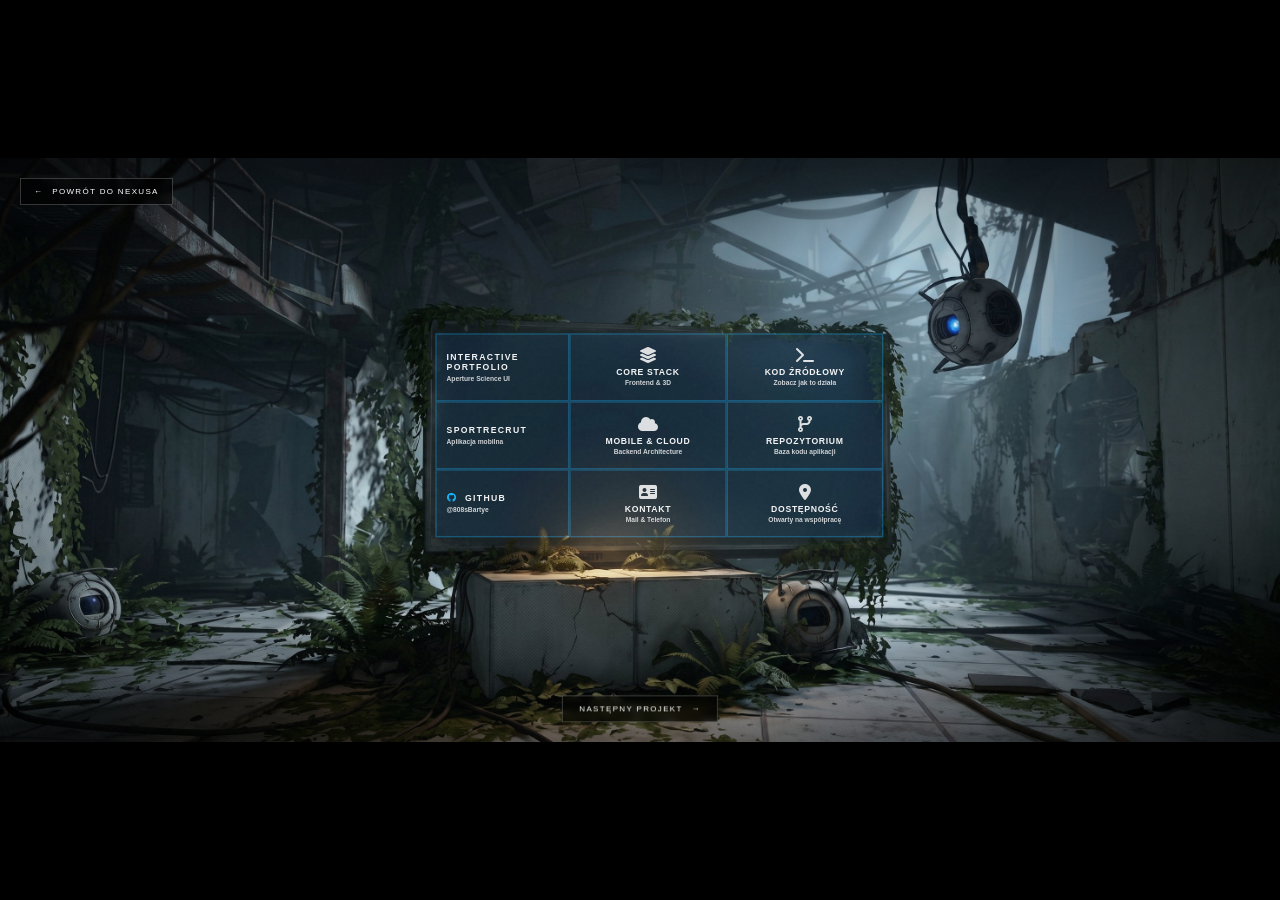
==== chamber_a.html @ 3c085a0e "feat: add github icon to bottom-left info-bar in chamber_a" ====
<!DOCTYPE html>
<html lang="pl">

<head>
    <meta charset="UTF-8">
    <meta name="viewport" content="width=device-width, initial-scale=1.0">
    <title>Overgrown Chamber - Aperture Science</title>
    <link rel="stylesheet" href="css/viewport.css">
    <link rel="stylesheet" href="css/chamber.css">
    <link rel="stylesheet" href="https://cdnjs.cloudflare.com/ajax/libs/font-awesome/6.4.0/css/all.min.css">
    <script src="https://cdnjs.cloudflare.com/ajax/libs/gsap/3.12.2/gsap.min.js"></script>
</head>

<body class="chamber-postapo">
    <div id="aperture-viewport">
        <!-- Noise overlay -->
        <div class="noise-overlay"></div>

        <!-- Vignette -->
        <div class="vignette"></div>

        <!-- Return button - always fixed -->
        <button class="return-btn" onclick="returnToNexus()">
            <span>&larr;</span> POWRÓT DO NEXUSA
        </button>

        <!-- Next Project Button -->
        <button class="next-project-btn" onclick="goToNextProject()">
            NASTĘPNY PROJEKT <span>&rarr;</span>
        </button>

        <!-- Environment Wrapper with background -->
        <div class="environment-wrapper">
            <!-- Chamber Content Container -->
            <div id="chamber-content">

                <!-- VIEW: Grid Overview -->
                <div id="grid-view" class="view active">
                    <!-- Left Column: 3 horizontal bars -->
                    <div class="left-column">
                        <div class="info-bar" data-section="main-info" onclick="showSection('main-info')">
                            <h3>INTERACTIVE PORTFOLIO</h3>
                            <p>Aperture Science UI</p>
                        </div>
                        <div class="info-bar" data-section="about" onclick="showSection('about')">
                            <h3>SPORTRECRUT</h3>
                            <p>Aplikacja mobilna</p>
                        </div>
                        <div class="info-bar" data-section="description" onclick="showSection('description')">
                            <h3><i class="fab fa-github"></i> GITHUB</h3>
                            <p>@808sBartye</p>
                        </div>
                    </div>

                    <!-- Right Grid: 2x3 with icons -->
                    <div class="right-grid">
                        <div class="grid-tile" data-section="tech-stack" onclick="showSection('tech-stack')">
                            <i class="fas fa-layer-group"></i>
                            <h4>CORE STACK</h4>
                            <span>Frontend & 3D</span>
                        </div>
                        <div class="grid-tile" data-section="challenges" onclick="showSection('challenges')">
                            <i class="fas fa-terminal"></i>
                            <h4>KOD ŹRÓDŁOWY</h4>
                            <span>Zobacz jak to działa</span>
                        </div>
                        <div class="grid-tile" data-section="features" onclick="showSection('features')">
                            <i class="fas fa-cloud"></i>
                            <h4>MOBILE & CLOUD</h4>
                            <span>Backend Architecture</span>
                        </div>
                        <div class="grid-tile" data-section="demo" onclick="showSection('demo')">
                            <i class="fas fa-code-branch"></i>
                            <h4>REPOZYTORIUM</h4>
                            <span>Baza kodu aplikacji</span>
                        </div>
                        <div class="grid-tile" data-section="github" onclick="showSection('github')">
                            <i class="fas fa-address-card"></i>
                            <h4>KONTAKT</h4>
                            <span>Mail & Telefon</span>
                        </div>
                        <div class="grid-tile contact-tile" data-section="contact" onclick="showSection('contact')">
                            <i class="fas fa-map-marker-alt"></i>
                            <h4>DOSTĘPNOŚĆ</h4>
                            <span>Otwarty na współpracę</span>
                        </div>
                    </div>
                </div>

                <!-- VIEW: Section Detail (hidden by default) -->
                <div id="section-view" class="view">
                    <button class="back-btn" onclick="showGrid()">
                        <i class="fas fa-arrow-left"></i> WRÓĆ
                    </button>
                    <div class="section-content" id="section-content">
                        <!-- Content loaded dynamically -->
                    </div>
                </div>

            </div>
        </div>

        <!-- Page Transition Overlay -->
        <div class="page-transition-overlay"></div>

        <script>
            // Section content data
            const sectionData = {
                'main-info': {
                    title: 'O PROJEKCIE',
                    content: '<p>Projekt, w którym się obecnie znajdujesz. W pełni responsywne portfolio webowe zaprojektowane od zera w estetyce terminali laboratoryjnych z Portala 2. Strona stanowi moje bezpośrednie środowisko testowe. Zaimplementowałem tu customowe animacje, zarządzanie stanem oraz integrację obiektów 3D, dbając o pełną optymalizację kodu i płynność interfejsu.</p>'
                },
                'about': {
                    title: 'O PROJEKCIE',
                    content: '<p>Zaawansowana platforma mobilna (iOS/Android) rozwiązująca problem rekrutacji do amatorskich drużyn sportowych.</p><p>Jako główny twórca zaimplementowałem systemy grywalizacji oparte na utrzymywaniu aktywności (streaki), moduły analityczne oraz zaawansowane heatmapy odwzorowujące aktywność użytkowników na mapie.</p><p><strong>🏆 Projekt zajął 3. miejsce na lokalnym hackathonie.</strong></p>'
                },
                'description': {
                    title: 'PROFIL GITHUB',
                    githubUrl: 'https://github.com/808sBartye',
                    content: '<p>Przekierowanie do głównego profilu. Zobacz historię commitów, workflow i pozostałe mniejsze projekty.</p><p><a href="https://github.com/808sBartye" target="_blank" class="action-btn"><i class="fab fa-github"></i> Przejdź do profilu @808sBartye</a></p>'
                },
                'tech-stack': {
                    title: 'CORE STACK',
                    content: '<p>Architektura aplikacji oparta na czystym i wydajnym kodzie:</p><ul><li><i class="fab fa-react"></i> React & TypeScript &ndash; logika i UI</li><li><i class="fab fa-css3-alt"></i> Zaawansowany CSS &ndash; customowe animacje i responsywność</li><li><i class="fas fa-cube"></i> Three.js &ndash; renderowanie obiektów przestrzennych 3D</li></ul>'
                },
                'challenges': {
                    title: 'KOD ŹRÓDŁOWY',
                    githubUrl: 'https://github.com/808sBartye/Poral2-Portfolio',
                    content: '<p>Przekierowanie do repozytorium. Zobacz architekturę całego interfejsu w kodzie źródłowym.</p><p><a href="https://github.com/808sBartye/Poral2-Portfolio" target="_blank" class="action-btn"><i class="fab fa-github"></i> Kod źródłowy portfolio</a></p>'
                },
                'features': {
                    title: 'MOBILE & CLOUD',
                    content: '<p>Projekt zbudowany w środowisku cross-platformowym z chmurowym backendem:</p><ul><li><i class="fab fa-react"></i> React Native &ndash; aplikacja mobilna (iOS/Android)</li><li><i class="fas fa-database"></i> Supabase & PostgreSQL &ndash; relacyjna baza danych i logika</li><li><i class="fas fa-fire"></i> Firebase &ndash; autoryzacja i system powiadomień</li></ul>'
                },
                'demo': {
                    title: 'REPOZYTORIUM',
                    githubUrl: 'https://github.com/808sBartye/SportRecrut',
                    content: '<p>Przekierowanie do repozytorium. Sprawdź czystość kodu i strukturę bazy danych aplikacji SportRecrut.</p><p><a href="https://github.com/808sBartye/SportRecrut" target="_blank" class="action-btn"><i class="fab fa-github"></i> Repozytorium SportRecrut</a></p>'
                },
                'github': {
                    title: 'KONTAKT',
                    content: '<p>Zapraszam do bezpośredniego kontaktu biznesowego i rekrutacyjnego:</p><ul><li><i class="fas fa-envelope"></i> <strong>E-mail:</strong> bmajocha@outlook.com</li><li><i class="fas fa-phone"></i> <strong>Telefon:</strong> +48 668 170 858</li></ul>'
                },
                'contact': {
                    title: 'DOSTĘPNOŚĆ',
                    content: '<p><strong>Aktualna lokalizacja:</strong> Nowy Sącz (i okolice)</p><p>Jestem w pełni gotowy do podjęcia pracy jako Junior Developer lub stażysta. Aktywnie rozważam pracę w modelu zdalnym, hybrydowym oraz <strong>pełną relokację</strong>.</p>'
                }
            };

            // Show section with GSAP animation (like education)
            function showSection(sectionId) {
                const gridView = document.getElementById('grid-view');
                const sectionView = document.getElementById('section-view');
                const sectionContent = document.getElementById('section-content');

                const data = sectionData[sectionId];
                if (!data) return;

                sectionContent.innerHTML = `<h2>${data.title}</h2>${data.content}`;

                if (data.githubUrl) {
                    window.open(data.githubUrl, '_blank');
                }

                // GSAP transition
                const tl = gsap.timeline();

                tl.to(gridView, {
                    opacity: 0,
                    scale: 0.95,
                    duration: 0.3,
                    ease: "power2.in",
                    onComplete: () => {
                        gridView.classList.remove('active');
                        sectionView.classList.add('active');
                    }
                })
                    .fromTo(sectionView,
                        { opacity: 0, x: 50 },
                        { opacity: 1, x: 0, duration: 0.4, ease: "power2.out" }
                    )
                    .fromTo('.section-content > *',
                        { opacity: 0, y: 20 },
                        { opacity: 1, y: 0, duration: 0.3, stagger: 0.1 }
                    );
            }

            // Show grid with GSAP animation
            function showGrid() {
                const gridView = document.getElementById('grid-view');
                const sectionView = document.getElementById('section-view');

                const tl = gsap.timeline();

                tl.to(sectionView, {
                    opacity: 0,
                    x: -50,
                    duration: 0.3,
                    ease: "power2.in",
                    onComplete: () => {
                        sectionView.classList.remove('active');
                        gridView.classList.add('active');
                    }
                })
                    .fromTo(gridView,
                        { opacity: 0, scale: 0.95 },
                        { opacity: 1, scale: 1, duration: 0.4, ease: "power2.out" }
                    );
            }

            // Return to Nexus
            function returnToNexus() {
                if (typeof transitionTo === 'function') {
                    transitionTo('projects.html');
                } else {
                    window.location.href = 'projects.html';
                }
            }

            // Next project button (cycles A -> B -> A)
            function goToNextProject() {
                if (typeof transitionTo === 'function') {
                    transitionTo('chamber_b.html');
                } else {
                    window.location.href = 'chamber_b.html';
                }
            }
        </script>
        <script src="js/aperture-audio.js"></script>
        <script src="js/aperture-transitions.js"></script>
        <script src="js/aperture-scale.js"></script>
    </div><!-- /#aperture-viewport -->
</body>

</html>
---- css/viewport.css ----
html, body {
    width: 100%;
    height: 100%;
    margin: 0;
    padding: 0;
    overflow: hidden;
    background: #000;
    cursor: url('../assets/cursor/Normal.cur'), auto !important;
    /* Letterbox: center the viewport box */
    display: flex;
    justify-content: center;
    align-items: center;
    min-height: 100vh;
}

/* Interaktywne elementy - kursor */
a, button, .education-card, .rozszerz-opis, .expand-description, [role="button"], .robot-sprite, .grid-item, .grid-tile, .info-bar, .core-link, body.portal-hover, body.portal-hover *, a * {
    cursor: url('../assets/cursor/Alternate-Link.cur'), pointer !important;
}

/* ══ GLOBAL APERTURE VIEWPORT — Letterbox container ══ */
#aperture-viewport {
    position: relative;
    width: 1920px;
    height: 876px;
    transform-origin: center center;
    overflow: hidden;
    flex-shrink: 0;
}

/* ══ CHAMBER OVERLAY — Audio-visual transition layer ══ */
/* Starts fully opaque (black screen) on each page load.  */
/* aperture-transitions.js fades it in/out on navigation. */
.chamber-overlay {
    position: absolute;
    inset: 0;
    background: #000;
    z-index: 10000;
    pointer-events: none;
    opacity: 1;
    transition: opacity 1s ease;
}
---- css/chamber.css ----
/* Chamber Styles - Shared for both Postapo and Office */

* {
    margin: 0;
    padding: 0;
    box-sizing: border-box;
}



/* Environment Wrapper - full-size, contains background and UI */
.environment-wrapper {
    position: absolute;
    inset: 0;
    width: 100%;
    height: 100%;
    overflow: hidden;
    perspective: 1000px;
    font-family: 'Orbitron', sans-serif;
    z-index: 1;
}

/* Background styles for different chambers */
/* Applied to body — now #aperture-viewport provides the clipping boundary */
.chamber-postapo .environment-wrapper {
    background: url('../assets/projects/postapo-bg.jpg') center/cover no-repeat;
}

.chamber-office .environment-wrapper {
    background: url('../assets/projects/offce-bg.jpg') center/cover no-repeat;
}

/* Noise overlay */
.noise-overlay {
    position: absolute;
    top: 0;
    left: 0;
    width: 100%;
    height: 100%;
    pointer-events: none;
    z-index: 5;
    opacity: 0.03;
    background-image: url("data:image/svg+xml,%3Csvg viewBox='0 0 200 200' xmlns='http://www.w3.org/2000/svg'%3E%3Cfilter id='noiseFilter'%3E%3CfeTurbulence type='fractalNoise' baseFrequency='0.9' numOctaves='4' stitchTiles='stitch'/%3E%3C/filter%3E%3Crect width='100%25' height='100%25' filter='url(%23noiseFilter)'/%3E%3C/svg%3E");
}

/* Vignette effect */
.vignette {
    position: absolute;
    top: 0;
    left: 0;
    width: 100%;
    height: 100%;
    pointer-events: none;
    z-index: 6;
    background: radial-gradient(ellipse at center, transparent 50%, rgba(0, 0, 0, 0.6) 100%);
}

/* Scanlines for projector effect (Office chamber) */
.scanlines {
    position: absolute;
    top: 0;
    left: 0;
    width: 100%;
    height: 100%;
    pointer-events: none;
    z-index: 7;
    background: repeating-linear-gradient(
        0deg,
        transparent,
        transparent 2px,
        rgba(0, 0, 0, 0.03) 2px,
        rgba(0, 0, 0, 0.03) 4px
    );
}

.chamber-postapo .scanlines {
    display: none;
}

/* Return button */
.return-btn {
    position: absolute;
    top: 30px;
    left: 30px;
    z-index: 100;
    background: rgba(0, 0, 0, 0.6);
    border: 1px solid rgba(255, 255, 255, 0.3);
    color: #fff;
    padding: 12px 20px;
    font-family: 'Orbitron', sans-serif;
    font-size: 12px;
    letter-spacing: 2px;
    cursor: pointer;
    transition: all 0.3s ease;
    backdrop-filter: blur(5px);
}

.return-btn:hover {
    background: rgba(255, 255, 255, 0.1);
    border-color: rgba(255, 255, 255, 0.6);
    box-shadow: 0 0 15px rgba(255, 255, 255, 0.3);
}

.return-btn span {
    margin-right: 8px;
}

/* Next Project Button */
.next-project-btn {
    position: absolute;
    bottom: 30px;
    left: 50%;
    transform: translateX(-50%);
    z-index: 100;
    background: rgba(0, 0, 0, 0.6);
    border: 1px solid rgba(255, 255, 255, 0.3);
    color: #fff;
    padding: 12px 25px;
    font-family: 'Orbitron', sans-serif;
    font-size: 12px;
    letter-spacing: 2px;
    cursor: pointer;
    transition: all 0.3s ease;
    backdrop-filter: blur(5px);
}

.next-project-btn:hover {
    background: rgba(255, 255, 255, 0.1);
    border-color: rgba(255, 255, 255, 0.6);
    box-shadow: 0 0 15px rgba(255, 255, 255, 0.3);
}

.next-project-btn span {
    margin-left: 8px;
}

/* Back button for section view - aligned with outer border */
.back-btn {
    position: absolute;
    top: 0;
    left: 0;
    background: rgba(0, 30, 60, 0.6);
    border: 2px solid rgba(0, 170, 255, 0.3);
    border-top: none;
    border-left: none;
    color: #fff;
    padding: 10px 20px;
    font-family: 'Orbitron', sans-serif;
    font-size: 11px;
    font-weight: 700;
    letter-spacing: 1px;
    cursor: pointer;
    transition: all 0.3s ease;
    z-index: 20;
}

.back-btn:hover {
    background: rgba(0, 170, 255, 0.3);
    color: #00aaff;
}

/* Chamber Content Container */
#chamber-content {
    position: absolute;
    top: 30%;
    left: 34%;
    width: 35%;
    height: 35%;
    z-index: 10;
    mix-blend-mode: screen;
}

/* VIEW states */
.view {
    display: none;
    width: 100%;
    height: 100%;
}
.view.active {
    display: grid;
}

/* Grid Layout: left column + right grid - NO GAPS */
#grid-view.active {
    grid-template-columns: 30% 70%;
    gap: 0;
}

/* Left Column - 3 horizontal bars - NO GAPS */
.left-column {
    display: flex;
    flex-direction: column;
    gap: 0;
}

.info-bar {
    flex: 1;
    background: rgba(0, 30, 60, 0.4);
    border: 2px solid rgba(0, 170, 255, 0.3);
    padding: 12px 15px;
    cursor: pointer;
    transition: all 0.3s ease;
    display: flex;
    flex-direction: column;
    justify-content: center;
}

.info-bar:hover {
    background: rgba(0, 170, 255, 0.15);
    border-color: #00aaff;
    box-shadow: 0 0 10px rgba(0, 170, 255, 0.3);
}

.info-bar h3 {
    color: rgba(255, 255, 255, 0.95);
    font-size: 13px;
    letter-spacing: 2px;
    margin-bottom: 4px;
    font-weight: 800;
}

.info-bar h3 i {
    color: #00aaff;
    margin-right: 6px;
    font-size: 14px;
}

.info-bar p {
    color: rgba(255, 255, 255, 0.8);
    font-size: 10px;
    font-weight: 700;
}

/* Right Grid - 2x3 with icons - NO GAPS */
.right-grid {
    display: grid;
    grid-template-columns: repeat(2, 1fr);
    grid-template-rows: repeat(3, 1fr);
    gap: 0;
}

.grid-tile {
    background: rgba(0, 40, 80, 0.35);
    border: 2px solid rgba(0, 170, 255, 0.3);
    padding: 10px;
    cursor: pointer;
    transition: all 0.3s ease;
    display: flex;
    flex-direction: column;
    align-items: center;
    justify-content: center;
    text-align: center;
}

.grid-tile:hover {
    background: rgba(0, 170, 255, 0.15);
    border-color: #00aaff;
    box-shadow: 0 0 12px rgba(0, 170, 255, 0.4);
}

.grid-tile i {
    font-size: 24px;
    color: rgba(255, 255, 255, 0.85);
    margin-bottom: 6px;
    transition: all 0.3s ease;
}

.grid-tile:hover i {
    color: #00aaff;
    text-shadow: 0 0 10px rgba(0, 170, 255, 0.8);
}

.grid-tile h4 {
    color: rgba(255, 255, 255, 0.95);
    font-size: 13px;
    letter-spacing: 1px;
    margin-bottom: 3px;
    font-weight: 800;
}

.grid-tile span {
    color: rgba(255, 255, 255, 0.8);
    font-size: 10px;
    font-weight: 700;
}

.contact-tile:hover {
    border-color: #ff6600;
    box-shadow: 0 0 12px rgba(255, 102, 0, 0.4);
}

.contact-tile:hover i {
    color: #ff6600;
    text-shadow: 0 0 10px rgba(255, 102, 0, 0.8);
}

/* Section view - with border like grid */
#section-view {
    position: relative;
    border: 2px solid rgba(0, 170, 255, 0.3);
    background: rgba(0, 30, 60, 0.4);
}

/* Section view content - text lower */
.section-content {
    width: 100%;
    height: 100%;
    overflow-y: auto;
    padding: 50px 25px 25px;
}

.section-content h2 {
    color: #00aaff;
    font-size: 24px;
    font-weight: 900;
    letter-spacing: 2px;
    margin-bottom: 25px;
    text-transform: uppercase;
}

.section-content p {
    color: rgba(255, 255, 255, 0.9);
    font-size: 14px;
    font-weight: 600;
    line-height: 1.7;
    margin-bottom: 15px;
}

.section-content ul {
    list-style: none;
    padding: 0;
}

.section-content li {
    color: rgba(255, 255, 255, 0.9);
    font-size: 14px;
    font-weight: 600;
    padding: 8px 0;
    border-bottom: 1px solid rgba(255, 255, 255, 0.15);
}

.section-content li i {
    color: #00aaff;
    margin-right: 8px;
}

.section-content a.action-btn {
    display: inline-flex;
    align-items: center;
    gap: 10px;
    background: rgba(0, 170, 255, 0.2);
    border: 1px solid #00aaff;
    color: #00aaff;
    padding: 10px 20px;
    margin-top: 15px;
    text-decoration: none;
    font-family: 'Orbitron', sans-serif;
    font-size: 11px;
    letter-spacing: 2px;
    text-transform: uppercase;
    transition: all 0.3s ease;
    cursor: url('../assets/cursor/Alternate-Link.cur'), pointer !important;
}

.section-content a.action-btn:hover {
    background: rgba(0, 170, 255, 0.5);
    box-shadow: 0 0 15px rgba(0, 170, 255, 0.5);
    color: #fff;
}

.contact-form input,
.contact-form textarea {
    width: 100%;
    background: rgba(0, 0, 0, 0.4);
    border: 1px solid rgba(255, 255, 255, 0.2);
    color: #fff;
    padding: 8px;
    margin-bottom: 8px;
    font-family: 'Orbitron', sans-serif;
    font-size: 10px;
}

.contact-form button {
    background: rgba(0, 170, 255, 0.3);
    border: 1px solid #00aaff;
    color: #fff;
    padding: 10px 20px;
    font-family: 'Orbitron', sans-serif;
    font-size: 10px;
    letter-spacing: 2px;
    cursor: pointer;
    transition: all 0.3s ease;
}

.contact-form button:hover {
    background: rgba(0, 170, 255, 0.5);
    box-shadow: 0 0 15px rgba(0, 170, 255, 0.5);
}

/* Project Grid 4x3 */
.project-grid {
    display: grid;
    grid-template-columns: repeat(4, 1fr);
    grid-template-rows: repeat(3, 1fr);
    gap: 15px;
    width: 100%;
    height: 100%;
}

/* Chamber A (Postapo) - Monitor with slight left rotation */
.chamber-postapo .project-grid {
    transform: rotateY(-5deg) rotateX(2deg) skewY(-1deg);
    transform-origin: center center;
}

/* Chamber B (Office) - Projector with right rotation */
.chamber-office .project-grid {
    transform: rotateY(8deg) rotateX(-5deg) skewY(2deg);
    transform-origin: center center;
}

/* Grid items - reduced base opacity */
.grid-item {
    background: rgba(0, 0, 0, 0.25);
    border: 1px solid rgba(255, 255, 255, 0.15);
    display: flex;
    flex-direction: column;
    align-items: center;
    justify-content: center;
    padding: 15px;
    cursor: pointer;
    transition: all 0.3s ease;
    position: relative;
    overflow: hidden;
    backdrop-filter: blur(3px);
}

/* Hover effects - enhanced opacity */
.grid-item:hover {
    border-color: #00aaff;
    box-shadow: 0 0 15px rgba(0, 170, 255, 0.5), inset 0 0 20px rgba(0, 170, 255, 0.1);
    background: rgba(0, 0, 0, 0.65);
}

.grid-item:hover .grid-label {
    color: #00aaff;
    text-shadow: 0 0 10px rgba(0, 170, 255, 0.8);
}

.grid-item:hover .grid-expand {
    opacity: 1;
    transform: translateY(0);
}

/* Grid labels */
.grid-label {
    color: rgba(255, 255, 255, 0.7);
    font-size: 11px;
    letter-spacing: 2px;
    transition: all 0.3s ease;
    text-align: center;
}

.main-label {
    font-size: 13px;
    font-weight: 700;
    color: rgba(255, 255, 255, 0.9);
}

/* Expanded info on hover */
.grid-expand {
    position: absolute;
    bottom: 10px;
    left: 50%;
    transform: translateX(-50%) translateY(10px);
    color: #00aaff;
    font-size: 10px;
    letter-spacing: 1px;
    opacity: 0;
    transition: all 0.3s ease;
    white-space: nowrap;
    text-align: center;
}

/* Main tile (center) - reduced base opacity */
.main-tile {
    grid-column: 2 / 4;
    grid-row: 2;
    background: rgba(0, 0, 0, 0.35);
    border: 1px solid rgba(0, 170, 255, 0.3);
}

.main-tile:hover {
    border-color: #00aaff;
    box-shadow: 0 0 20px rgba(0, 170, 255, 0.6), inset 0 0 30px rgba(0, 170, 255, 0.15);
}

/* Typewriter text in main tile */
.typewriter-text {
    color: rgba(255, 255, 255, 0.85);
    font-size: 11px;
    line-height: 1.6;
    letter-spacing: 1px;
    text-align: center;
    margin-top: 15px;
    max-width: 90%;
}

/* Office chamber specific - curved text effect */
.chamber-office .typewriter-text {
    transform: perspective(500px) rotateX(-3deg);
}

/* Chamber B (Office) - Specific position, darker gray colors, orange accent */
.chamber-office #chamber-content {
    top: 32% !important;
    left: 36% !important;
    width: 31% !important;
    height: 35% !important;
    mix-blend-mode: multiply;
}

.chamber-office .info-bar,
.chamber-office .grid-tile {
    background: rgba(255, 255, 255, 0.015);
    border: 2px solid rgba(60, 60, 60, 0.6);
}

.chamber-office .info-bar h3,
.chamber-office .grid-tile h4 {
    color: rgba(37, 36, 35, 0.95);
    font-size: 13px;
    font-weight: 800;
}

.chamber-office .info-bar h3 i {
    color: #ff6600;
}

.chamber-office .info-bar p,
.chamber-office .grid-tile span {
    color: rgba(50, 50, 50, 0.9);
    font-size: 10px;
    font-weight: 700;
}

.chamber-office .grid-tile i {
    color: rgba(50, 50, 50, 0.9);
    font-size: 24px;
}

/* Office section view - dark gray border and background */
.chamber-office #section-view {
    border: 2px solid rgba(60, 60, 60, 0.6);
    background: rgba(55, 255, 255, 0.015);
}

/* Office section content - dark gray text */
.chamber-office .section-content h2 {
    color: rgba(40, 40, 40, 0.98);
    font-size: 24px;
    font-weight: 900;
}

.chamber-office .section-content p,
.chamber-office .section-content li {
    color: rgba(45, 45, 45, 0.95);
    font-size: 14px;
    font-weight: 600;
    padding: 8px 0;
}

.chamber-office .section-content li i {
    color: rgba(80, 80, 80, 0.9);
}

.chamber-office .section-content a.action-btn {
    background: rgba(255, 102, 0, 0.15);
    border: 1px solid #ff6600;
    color: #ff6600;
}

.chamber-office .section-content a.action-btn:hover {
    background: rgba(255, 102, 0, 0.4);
    box-shadow: 0 0 15px rgba(255, 102, 0, 0.5);
    color: #fff;
}

/* Office back button - aligned with dark border */
.chamber-office .back-btn {
    background: rgba(20, 20, 20, 0.6);
    border: 2px solid rgba(60, 60, 60, 0.6);
    border-top: none;
    border-left: none;
    color: rgba(197, 210, 220, 0.9);
}

.chamber-office .back-btn:hover {
    background: rgba(255, 102, 0, 0.15);
    color: #ff6600;
}

.chamber-office .info-bar:hover,
.chamber-office .grid-tile:hover {
    background: rgba(255, 102, 0, 0.1);
    border: 2px solid #ff6600;
    box-shadow: 0 0 12px rgba(255, 102, 0, 0.4);
}

.chamber-office .grid-tile:hover i {
    color: #ff6600;
    text-shadow: 0 0 10px rgba(255, 102, 0, 0.8);
}

.chamber-office .section-content h2,
.chamber-office .section-content li i {
    color: #ff6600;
}

.chamber-office .contact-form button {
    background: rgba(255, 102, 0, 0.3);
    border: 2px solid #ff6600;
}

.chamber-office .contact-form button:hover {
    background: rgba(255, 102, 0, 0.5);
    box-shadow: 0 0 15px rgba(255, 102, 0, 0.5);
}

/* Animated scanlines for Chamber B projector - on UI container */
.chamber-office #chamber-ui::before {
    content: '';
    position: absolute;
    top: 0;
    left: 0;
    width: 100%;
    height: 100%;
    background: repeating-linear-gradient(
        0deg,
        transparent,
        transparent 3px,
        rgba(0, 0, 0, 0.15) 3px,
        rgba(0, 0, 0, 0.15) 6px
    );
    opacity: 0.1;
    pointer-events: none;
    animation: scanlineFlicker 0.1s infinite;
    z-index: 20;
}

@keyframes scanlineFlicker {
    0%, 100% { opacity: 0.08; }
    50% { opacity: 0.12; }
}

/* Page transition overlay */
.page-transition-overlay {
    position: absolute;
    top: 0;
    left: 0;
    width: 100%;
    height: 100%;
    background: #fff;
    z-index: 9999;
    pointer-events: none;
    opacity: 0;
    transition: opacity 0.6s ease;
}

.page-transition-overlay.fade-out {
    opacity: 1;
}

/* Responsive */
@media (max-width: 768px) {
    .environment-wrapper {
        aspect-ratio: auto;
        height: 100vh;
    }
    
    #chamber-content {
        top: 15%;
        left: 5%;
        width: 90%;
        height: 70%;
    }
    
    #grid-view.active {
        grid-template-columns: 1fr;
        grid-template-rows: 25% 75%;
    }
    
    .left-column {
        flex-direction: row;
        gap: 0;
    }
    
    .info-bar {
        padding: 8px;
    }
    
    .right-grid {
        gap: 0;
    }
    
    .grid-tile {
        padding: 6px;
    }
    
    .grid-tile i {
        font-size: 16px;
    }
    
    .grid-tile h4 {
        font-size: 8px;
    }
    
    .grid-tile span {
        font-size: 7px;
    }
    
    .section-content {
        padding: 35px 15px 15px;
    }
    
    .section-content h2 {
        font-size: 12px;
    }
    
    .next-project-btn {
        bottom: 15px;
        padding: 10px 20px;
        font-size: 10px;
    }
}
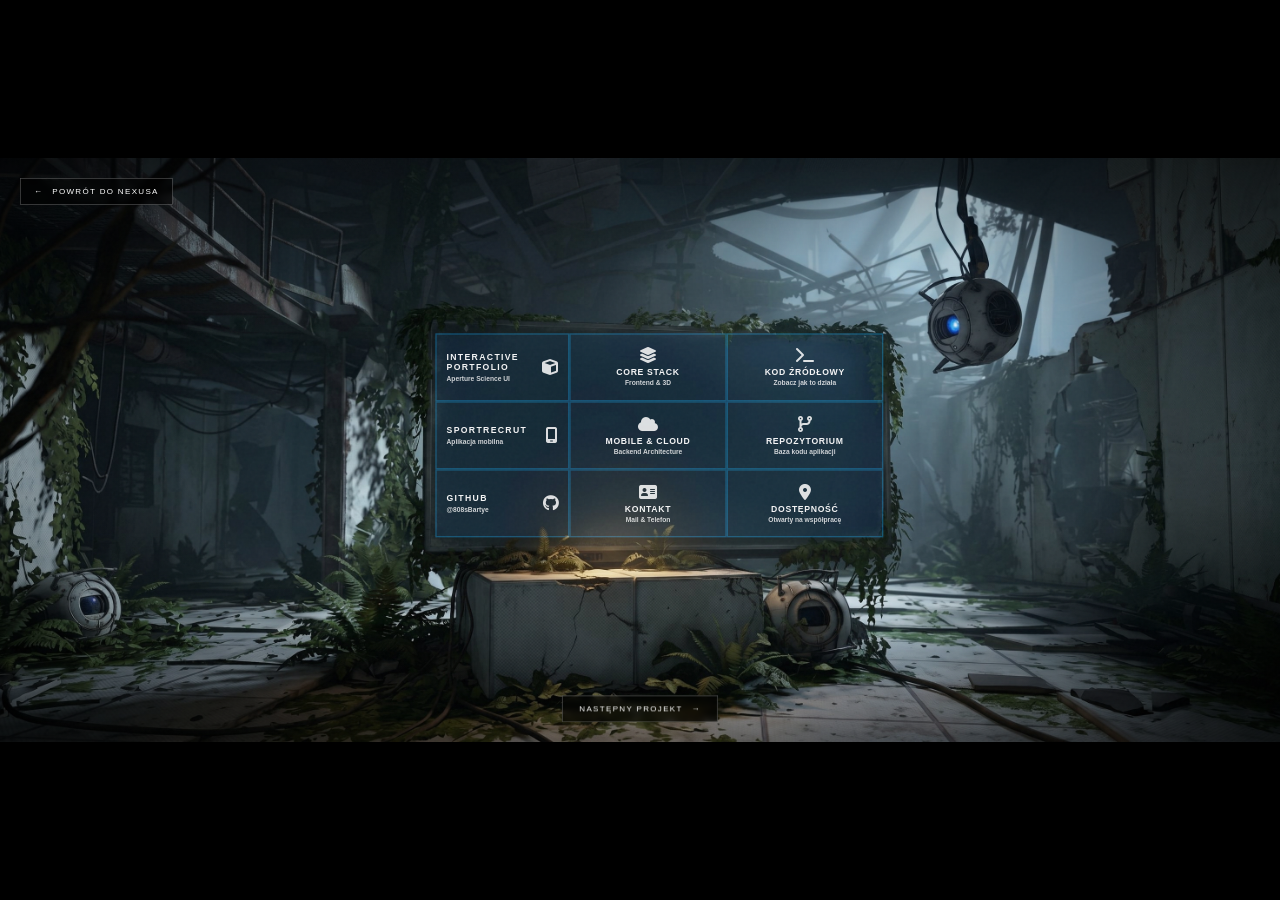
==== commit da9bde72: "style: redesign info-bar layout with right-aligned icons and space-between" ====
--- a/chamber_a.html
+++ b/chamber_a.html
@@ -39,16 +39,25 @@
                     <!-- Left Column: 3 horizontal bars -->
                     <div class="left-column">
                         <div class="info-bar" data-section="main-info" onclick="showSection('main-info')">
-                            <h3>INTERACTIVE PORTFOLIO</h3>
-                            <p>Aperture Science UI</p>
+                            <div class="info-bar-content">
+                                <h3>INTERACTIVE PORTFOLIO</h3>
+                                <p>Aperture Science UI</p>
+                            </div>
+                            <i class="fas fa-cube info-bar-icon"></i>
                         </div>
                         <div class="info-bar" data-section="about" onclick="showSection('about')">
-                            <h3>SPORTRECRUT</h3>
-                            <p>Aplikacja mobilna</p>
+                            <div class="info-bar-content">
+                                <h3>SPORTRECRUT</h3>
+                                <p>Aplikacja mobilna</p>
+                            </div>
+                            <i class="fas fa-mobile-screen info-bar-icon"></i>
                         </div>
                         <div class="info-bar" data-section="description" onclick="showSection('description')">
-                            <h3><i class="fab fa-github"></i> GITHUB</h3>
-                            <p>@808sBartye</p>
+                            <div class="info-bar-content">
+                                <h3>GITHUB</h3>
+                                <p>@808sBartye</p>
+                            </div>
+                            <i class="fab fa-github info-bar-icon"></i>
                         </div>
                     </div>
 
--- a/css/chamber.css
+++ b/css/chamber.css
@@ -201,6 +201,13 @@
     cursor: pointer;
     transition: all 0.3s ease;
     display: flex;
+    flex-direction: row;
+    justify-content: space-between;
+    align-items: center;
+}
+
+.info-bar-content {
+    display: flex;
     flex-direction: column;
     justify-content: center;
 }
@@ -219,16 +226,21 @@
     font-weight: 800;
 }
 
-.info-bar h3 i {
-    color: #00aaff;
-    margin-right: 6px;
-    font-size: 14px;
-}
-
 .info-bar p {
     color: rgba(255, 255, 255, 0.8);
     font-size: 10px;
     font-weight: 700;
+}
+
+.info-bar i.info-bar-icon {
+    font-size: 24px;
+    color: rgba(255, 255, 255, 0.85);
+    transition: all 0.3s ease;
+}
+
+.info-bar:hover i.info-bar-icon {
+    color: #00aaff;
+    text-shadow: 0 0 10px rgba(0, 170, 255, 0.8);
 }
 
 /* Right Grid - 2x3 with icons - NO GAPS */
@@ -533,10 +545,6 @@
     font-weight: 800;
 }
 
-.chamber-office .info-bar h3 i {
-    color: #ff6600;
-}
-
 .chamber-office .info-bar p,
 .chamber-office .grid-tile span {
     color: rgba(50, 50, 50, 0.9);
@@ -544,9 +552,15 @@
     font-weight: 700;
 }
 
-.chamber-office .grid-tile i {
+.chamber-office .grid-tile i,
+.chamber-office .info-bar i.info-bar-icon {
     color: rgba(50, 50, 50, 0.9);
     font-size: 24px;
+}
+
+.chamber-office .info-bar:hover i.info-bar-icon {
+    color: #ff6600;
+    text-shadow: 0 0 10px rgba(255, 102, 0, 0.8);
 }
 
 /* Office section view - dark gray border and background */
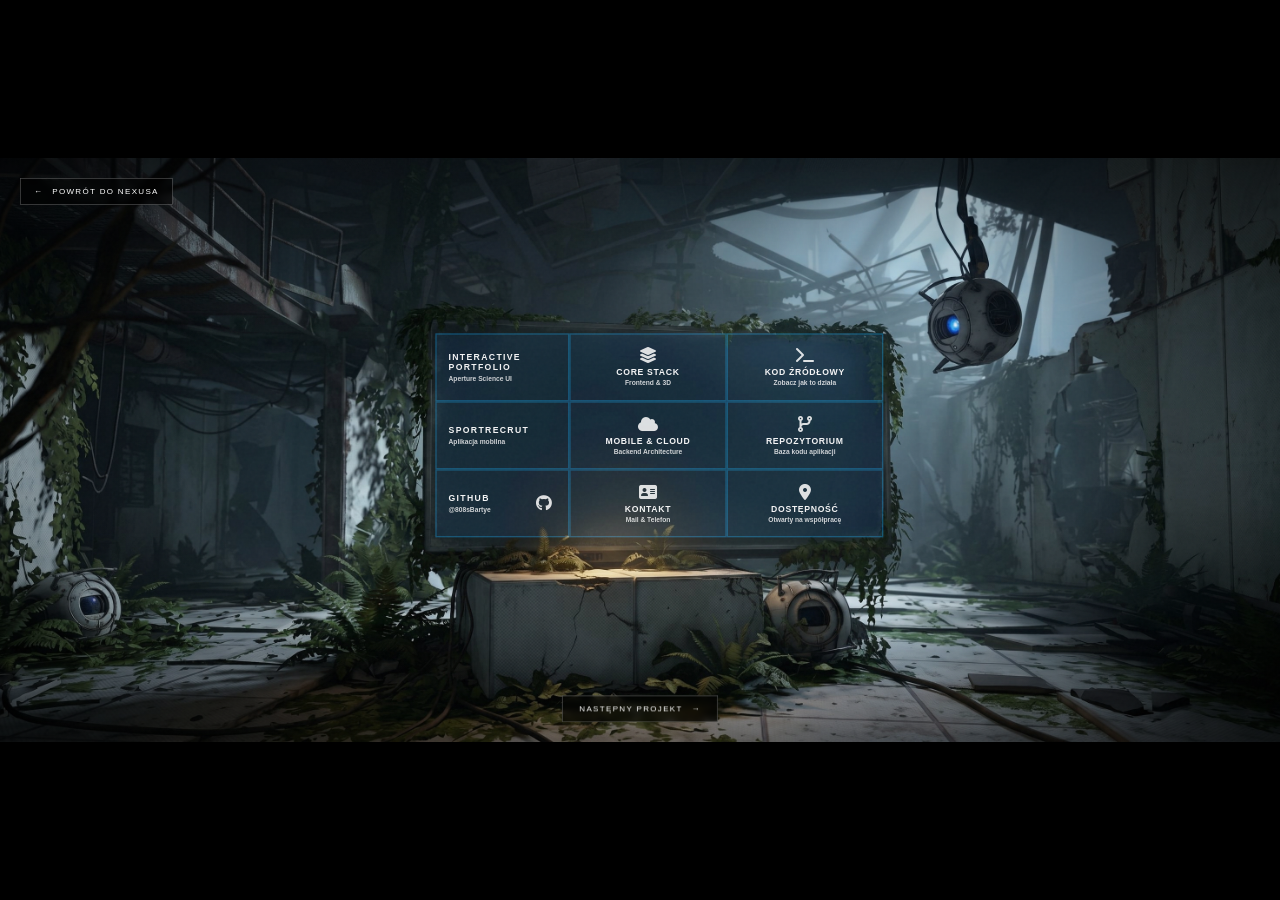
==== commit 1f8d05ad: "style: remove icons from project info-bars and increase right padding" ====
--- a/chamber_a.html
+++ b/chamber_a.html
@@ -43,14 +43,12 @@
                                 <h3>INTERACTIVE PORTFOLIO</h3>
                                 <p>Aperture Science UI</p>
                             </div>
-                            <i class="fas fa-cube info-bar-icon"></i>
                         </div>
                         <div class="info-bar" data-section="about" onclick="showSection('about')">
                             <div class="info-bar-content">
                                 <h3>SPORTRECRUT</h3>
                                 <p>Aplikacja mobilna</p>
                             </div>
-                            <i class="fas fa-mobile-screen info-bar-icon"></i>
                         </div>
                         <div class="info-bar" data-section="description" onclick="showSection('description')">
                             <div class="info-bar-content">
--- a/css/chamber.css
+++ b/css/chamber.css
@@ -197,7 +197,7 @@
     flex: 1;
     background: rgba(0, 30, 60, 0.4);
     border: 2px solid rgba(0, 170, 255, 0.3);
-    padding: 12px 15px;
+    padding: 12px 25px 12px 18px;
     cursor: pointer;
     transition: all 0.3s ease;
     display: flex;
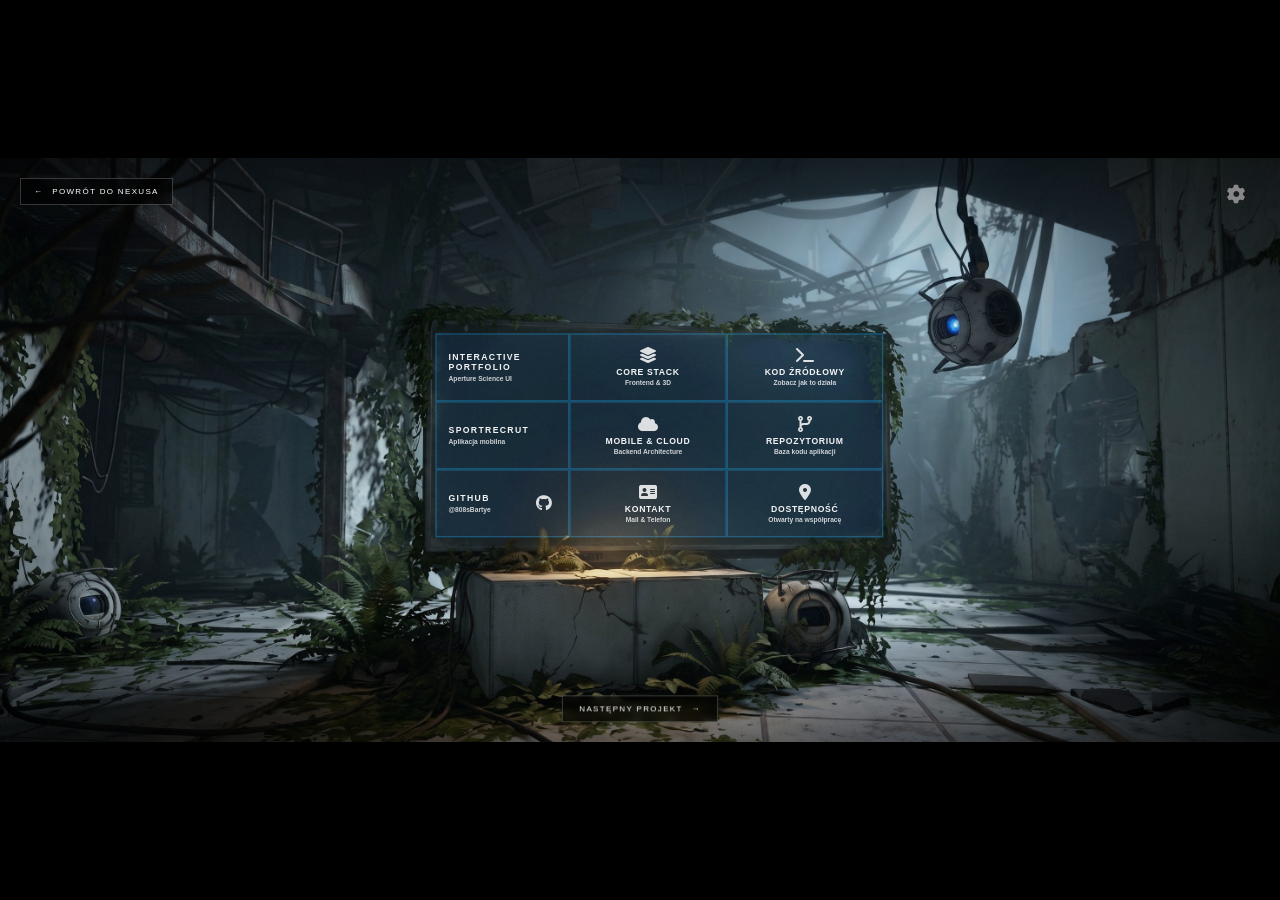
==== commit dc2cb8da: "Local Checkpoint: Init aperture-i18n.js and Control Panel language switcher" ====
--- a/chamber_a.html
+++ b/chamber_a.html
@@ -141,8 +141,8 @@
                 },
                 'demo': {
                     title: 'REPOZYTORIUM',
-                    githubUrl: 'https://github.com/808sBartye/SportRecrut',
-                    content: '<p>Przekierowanie do repozytorium. Sprawdź czystość kodu i strukturę bazy danych aplikacji SportRecrut.</p><p><a href="https://github.com/808sBartye/SportRecrut" target="_blank" class="action-btn"><i class="fab fa-github"></i> Repozytorium SportRecrut</a></p>'
+                    githubUrl: 'https://github.com/ekipa-pieronskich-legend/CN2026-SportRecrut',
+                    content: '<p>Przekierowanie do repozytorium. Sprawdź czystość kodu i strukturę bazy danych aplikacji SportRecrut.</p><p><a href="https://github.com/ekipa-pieronskich-legend/CN2026-SportRecrut" target="_blank" class="action-btn"><i class="fab fa-github"></i> Repozytorium SportRecrut</a></p>'
                 },
                 'github': {
                     title: 'KONTAKT',
@@ -233,6 +233,7 @@
                 }
             }
         </script>
+        <script src="js/aperture-i18n.js"></script>
         <script src="js/aperture-audio.js"></script>
         <script src="js/aperture-transitions.js"></script>
         <script src="js/aperture-scale.js"></script>
--- a/css/viewport.css
+++ b/css/viewport.css
@@ -14,7 +14,7 @@
 }
 
 /* Interaktywne elementy - kursor */
-a, button, .education-card, .rozszerz-opis, .expand-description, [role="button"], .robot-sprite, .grid-item, .grid-tile, .info-bar, .core-link, body.portal-hover, body.portal-hover *, a * {
+a, button, .education-card, .rozszerz-opis, .expand-description, [role="button"], .robot-sprite, .grid-item, .grid-tile, .info-bar, .core-link, body.portal-hover, body.portal-hover *, a *, #control-gear-btn, #control-gear-btn *, .aperture-btn, .aperture-btn *, input[type="range"] {
     cursor: url('../assets/cursor/Alternate-Link.cur'), pointer !important;
 }
 
@@ -40,3 +40,282 @@
     opacity: 1;
     transition: opacity 1s ease;
 }
+
+/* ══ CV MODAL OVERLAY ══ */
+#cv-modal-overlay {
+    position: fixed;
+    inset: 0;
+    background: rgba(0, 0, 0, 0.85);
+    z-index: 100000;
+    display: flex;
+    justify-content: center;
+    align-items: center;
+    opacity: 0;
+    pointer-events: none;
+    transition: opacity 0.3s ease;
+    backdrop-filter: blur(5px);
+}
+
+#cv-modal-overlay.active {
+    opacity: 1;
+    pointer-events: auto;
+}
+
+#cv-modal-box {
+    background: #000;
+    border: 2px solid #00aaff;
+    box-shadow: 0 0 30px rgba(0, 170, 255, 0.4);
+    padding: 40px 50px;
+    text-align: center;
+    font-family: 'Orbitron', monospace;
+    color: #fff;
+    max-width: 500px;
+    transform: scale(0.9);
+    transition: transform 0.3s cubic-bezier(0.175, 0.885, 0.32, 1.275);
+}
+
+#cv-modal-overlay.active #cv-modal-box {
+    transform: scale(1);
+}
+
+#cv-modal-box h3 {
+    color: #00aaff;
+    font-size: 20px;
+    letter-spacing: 4px;
+    margin-bottom: 30px;
+    font-weight: 700;
+}
+
+.cv-buttons {
+    display: flex;
+    gap: 20px;
+    justify-content: center;
+    margin-bottom: 35px;
+}
+
+.cv-btn {
+    background: rgba(0, 170, 255, 0.15);
+    border: 1px solid #00aaff;
+    color: #00aaff;
+    padding: 14px 28px;
+    text-decoration: none;
+    font-size: 14px;
+    letter-spacing: 2px;
+    text-transform: uppercase;
+    transition: all 0.3s ease;
+    display: inline-block;
+}
+
+.cv-btn:hover {
+    background: #00aaff;
+    color: #000;
+    box-shadow: 0 0 20px #00aaff;
+}
+
+#close-cv-modal {
+    background: rgba(255, 50, 50, 0.15);
+    border: 1px solid #ff3333;
+    color: #ff3333;
+    padding: 10px 24px;
+    font-family: 'Orbitron', monospace;
+    font-size: 12px;
+    letter-spacing: 3px;
+    cursor: pointer;
+    transition: all 0.3s ease;
+}
+
+#close-cv-modal:hover {
+    background: #ff3333;
+    color: #000;
+    box-shadow: 0 0 20px #ff3333;
+}
+
+/* ══ GLOBAL APERTURE CONTROL PANEL ══ */
+/* ══ GLOBAL APERTURE CONTROL PANEL (Surowy Terminal) ══ */
+#aperture-control-panel {
+    position: absolute;
+    top: 30px;
+    right: 40px;
+    z-index: 100000;
+    font-family: monospace;
+    user-select: none;
+}
+
+#control-gear-btn {
+    width: 50px;
+    height: 50px;
+    background-color: transparent;
+    border: none;
+    display: flex;
+    justify-content: center;
+    align-items: center;
+    color: #888;
+    font-size: 28px;
+    transition: transform 0.3s ease, color 0.2s ease;
+    cursor: pointer;
+    margin-left: auto;
+    box-shadow: none;
+}
+
+#control-gear-btn:hover,
+#aperture-control-panel.open #control-gear-btn {
+    background-color: transparent;
+    color: #fff;
+    transform: rotate(180deg) scale(1.1);
+    box-shadow: none;
+}
+
+#control-gear-btn i.gear-icon {
+    transition: transform 1s cubic-bezier(0.175, 0.885, 0.32, 1.275);
+}
+
+#control-gear-btn:hover i.gear-icon,
+#aperture-control-panel.open #control-gear-btn i.gear-icon {
+    transform: rotate(360deg);
+}
+
+#control-panel {
+    position: absolute;
+    top: 65px;
+    right: 0;
+    width: 320px;
+    background: #000;
+    border: 1px solid #555;
+    box-shadow: none;
+    padding: 24px;
+    opacity: 0;
+    pointer-events: none;
+    transform: translateY(-15px);
+    transform-origin: top right;
+    transition: opacity 0.2s ease, transform 0.2s ease;
+    border-radius: 0;
+}
+
+#aperture-control-panel.open #control-panel {
+    opacity: 1;
+    pointer-events: auto;
+    transform: translateY(0);
+    box-shadow: none;
+}
+
+.panel-header {
+    font-family: monospace;
+    font-weight: bold;
+    color: #fff;
+    font-size: 16px;
+    letter-spacing: 2px;
+    margin-bottom: 24px;
+    padding-bottom: 12px;
+    border-bottom: 1px solid #444;
+}
+
+.panel-section {
+    margin-bottom: 24px;
+    display: flex;
+    flex-direction: column;
+    gap: 12px;
+}
+
+.panel-section:last-child {
+    margin-bottom: 0;
+}
+
+.section-title {
+    font-family: monospace;
+    font-weight: bold;
+    font-size: 13px;
+    color: #ccc;
+    letter-spacing: 1px;
+    display: flex;
+    align-items: center;
+    gap: 10px;
+}
+
+/* Audio Volume Container & Slider */
+.volume-slider-container {
+    display: flex;
+    align-items: center;
+    gap: 15px;
+    width: 100%;
+}
+
+#volume-value {
+    font-family: monospace;
+    font-weight: bold;
+    font-size: 13px;
+    color: #fff;
+    min-width: 45px;
+    text-align: right;
+}
+
+input[type="range"].aperture-slider {
+    -webkit-appearance: none;
+    width: 100%;
+    height: 6px;
+    background: #333;
+    border: 1px solid #555;
+    border-radius: 0;
+    outline: none;
+    cursor: pointer;
+}
+
+input[type="range"].aperture-slider::-webkit-slider-thumb {
+    -webkit-appearance: none;
+    width: 14px;
+    height: 20px;
+    background: #ccc;
+    border: 1px solid #fff;
+    border-radius: 0;
+    cursor: pointer;
+    transition: background 0.2s;
+}
+
+input[type="range"].aperture-slider::-webkit-slider-thumb:hover {
+    background: #F26622;
+}
+
+.aperture-btn {
+    background: #000;
+    border: 1px solid #555;
+    color: #ccc;
+    padding: 12px 18px;
+    font-family: monospace;
+    font-size: 12px;
+    font-weight: bold;
+    letter-spacing: 2px;
+    cursor: pointer;
+    transition: background 0.1s, color 0.1s;
+    text-transform: uppercase;
+    display: flex;
+    align-items: center;
+    justify-content: center;
+    gap: 10px;
+    width: 100%;
+    border-radius: 0;
+    box-shadow: none;
+}
+
+.aperture-btn:hover:not(:disabled) {
+    background: #fff;
+    color: #000;
+    border-color: #fff;
+    box-shadow: none;
+}
+
+.aperture-btn.active {
+    background: #0078D7;
+    color: #fff;
+    border-color: #0078D7;
+    box-shadow: none;
+}
+
+.aperture-btn:disabled {
+    opacity: 0.3;
+    cursor: not-allowed;
+    border-color: #444;
+}
+
+.btn-group {
+    display: flex;
+    gap: 12px;
+}
